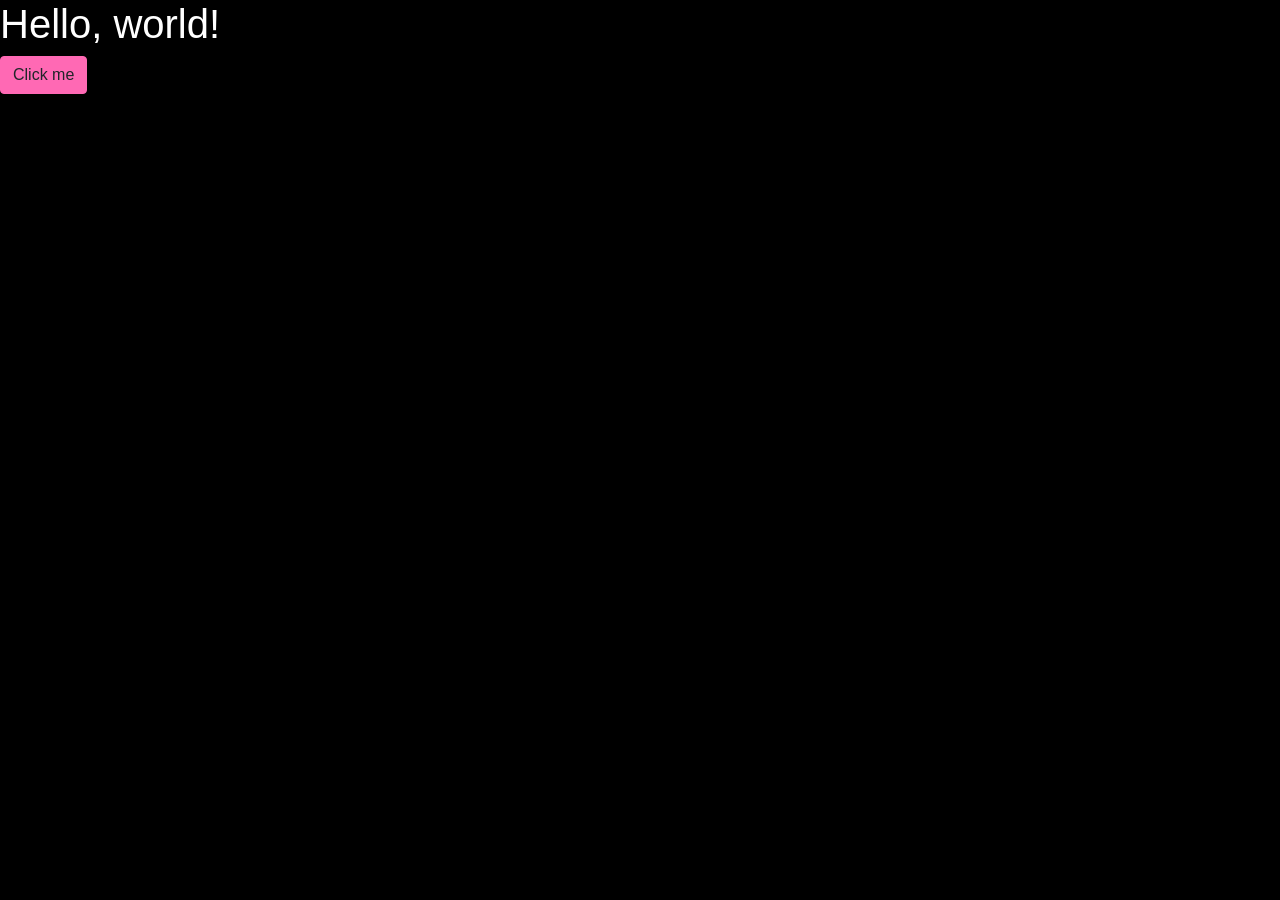
==== index.html @ 62ad26d8 "Initial commit" ====
<!DOCTYPE html>
<html lang="en">
  <head>
    <!-- Required meta tags -->
    <meta charset="utf-8" />
    <meta
      name="viewport"
      content="width=device-width, initial-scale=1, shrink-to-fit=no"
    />

    <!-- Custom Bootstrap CSS -->
    <link rel="stylesheet" href="css/custom.css" />

    <title>Hello, world!</title>
  </head>
  <body>
    <h1>Hello, world!</h1>
    <button class="btn btn-primary">Click me</button>
    <!-- Optional JavaScript -->
    <!-- jQuery first, then Popper.js, then Bootstrap JS -->
    <script
      src="https://code.jquery.com/jquery-3.5.1.slim.min.js"
      integrity="sha384-DfXdz2htPH0lsSSs5nCTpuj/zy4C+OGpamoFVy38MVBnE+IbbVYUew+OrCXaRkfj"
      crossorigin="anonymous"
    ></script>
    <script
      src="https://cdn.jsdelivr.net/npm/popper.js@1.16.0/dist/umd/popper.min.js"
      integrity="sha384-Q6E9RHvbIyZFJoft+2mJbHaEWldlvI9IOYy5n3zV9zzTtmI3UksdQRVvoxMfooAo"
      crossorigin="anonymous"
    ></script>
    <script
      src="https://stackpath.bootstrapcdn.com/bootstrap/4.5.0/js/bootstrap.min.js"
      integrity="sha384-OgVRvuATP1z7JjHLkuOU7Xw704+h835Lr+6QL9UvYjZE3Ipu6Tp75j7Bh/kR0JKI"
      crossorigin="anonymous"
    ></script>
  </body>
</html>
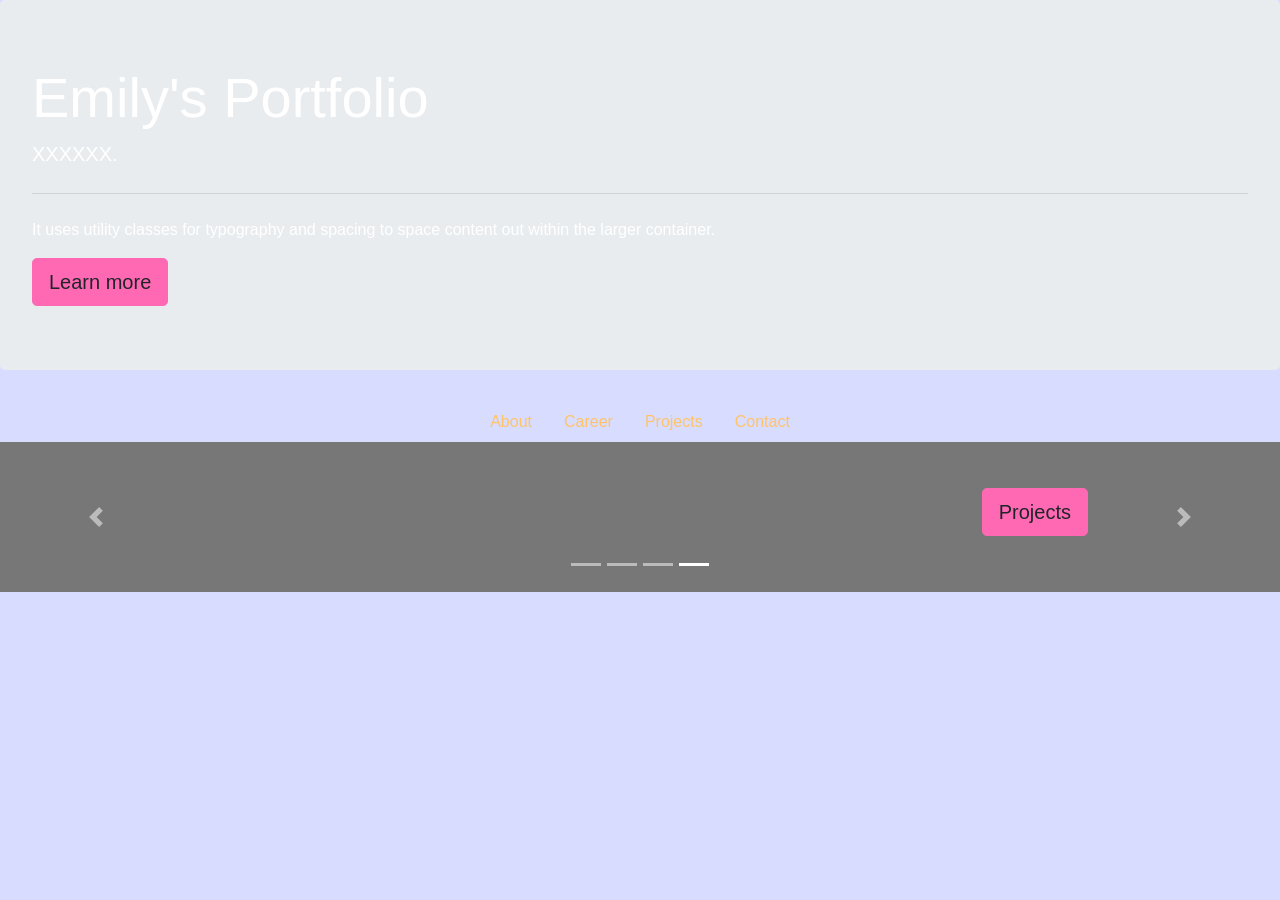
==== commit 8dbc19f4: "Drafts" ====
--- a/index.html
+++ b/index.html
@@ -11,11 +11,134 @@
     <!-- Custom Bootstrap CSS -->
     <link rel="stylesheet" href="css/custom.css" />
 
-    <title>Hello, world!</title>
+    <title>Emily's Portfolio</title>
   </head>
   <body>
-    <h1>Hello, world!</h1>
-    <button class="btn btn-primary">Click me</button>
+    <div class="jumbotron">
+      <h1 class="display-4">Emily's Portfolio</h1>
+      <p class="lead">XXXXXX.</p>
+      <hr class="my-4" />
+      <p>
+        It uses utility classes for typography and spacing to space content out
+        within the larger container.
+      </p>
+      <a class="btn btn-primary btn-lg" href="#" role="button">Learn more</a>
+    </div>
+
+    <ul class="nav justify-content-center">
+      <li class="nav-item">
+        <a class="nav-link active" href="./about.html">About</a>
+      </li>
+      <li class="nav-item">
+        <a class="nav-link" href="#">Career</a>
+      </li>
+      <li class="nav-item">
+        <a class="nav-link" href="#">Projects</a>
+      </li>
+      <li class="nav-item">
+        <a class="nav-link" href="#">Contact</a>
+      </li>
+    </ul>
+
+    <div id="myCarousel" class="carousel slide" data-ride="carousel">
+      <ol class="carousel-indicators">
+        <li data-target="#myCarousel" data-slide-to="0" class=""></li>
+        <li data-target="#myCarousel" data-slide-to="1" class=""></li>
+        <li data-target="#myCarousel" data-slide-to="2" class=""></li>
+        <li data-target="#myCarousel" data-slide-to="3" class="active"></li>
+      </ol>
+      <div class="carousel-inner">
+        <div class="carousel-item">
+          <svg
+            class="bd-placeholder-img"
+            width="100%"
+            height="100%"
+            xmlns="http://www.w3.org/2000/svg"
+            preserveAspectRatio="xMidYMid slice"
+            focusable="false"
+            role="img"
+          >
+            <rect width="100%" height="100%" fill="#777"></rect>
+          </svg>
+          <div class="container">
+            <div class="carousel-caption text-left">
+              <p>
+                <a
+                  class="btn btn-lg btn-primary"
+                  href="./about.html"
+                  role="button"
+                  >About</a
+                >
+              </p>
+            </div>
+          </div>
+        </div>
+        <div class="carousel-item">
+          <svg
+            class="bd-placeholder-img"
+            width="100%"
+            height="100%"
+            xmlns="http://www.w3.org/2000/svg"
+            preserveAspectRatio="xMidYMid slice"
+            focusable="false"
+            role="img"
+          >
+            <rect width="100%" height="100%" fill="#777"></rect>
+          </svg>
+          <div class="container">
+            <div class="carousel-caption">
+              <p>
+                <a class="btn btn-lg btn-primary" href="#" role="button"
+                  >Career</a
+                >
+              </p>
+            </div>
+          </div>
+        </div>
+
+        <div class="carousel-item active">
+          <svg
+            class="bd-placeholder-img"
+            width="100%"
+            height="100%"
+            xmlns="http://www.w3.org/2000/svg"
+            preserveAspectRatio="xMidYMid slice"
+            focusable="false"
+            role="img"
+          >
+            <rect width="100%" height="100%" fill="#777"></rect>
+          </svg>
+          <div class="container">
+            <div class="carousel-caption text-right">
+              <p>
+                <a class="btn btn-lg btn-primary" href="#" role="button"
+                  >Projects</a
+                >
+              </p>
+            </div>
+          </div>
+        </div>
+      </div>
+      <a
+        class="carousel-control-prev"
+        href="#myCarousel"
+        role="button"
+        data-slide="prev"
+      >
+        <span class="carousel-control-prev-icon" aria-hidden="true"></span>
+        <span class="sr-only">Previous</span>
+      </a>
+      <a
+        class="carousel-control-next"
+        href="#myCarousel"
+        role="button"
+        data-slide="next"
+      >
+        <span class="carousel-control-next-icon" aria-hidden="true"></span>
+        <span class="sr-only">Next</span>
+      </a>
+    </div>
+
     <!-- Optional JavaScript -->
     <!-- jQuery first, then Popper.js, then Bootstrap JS -->
     <script
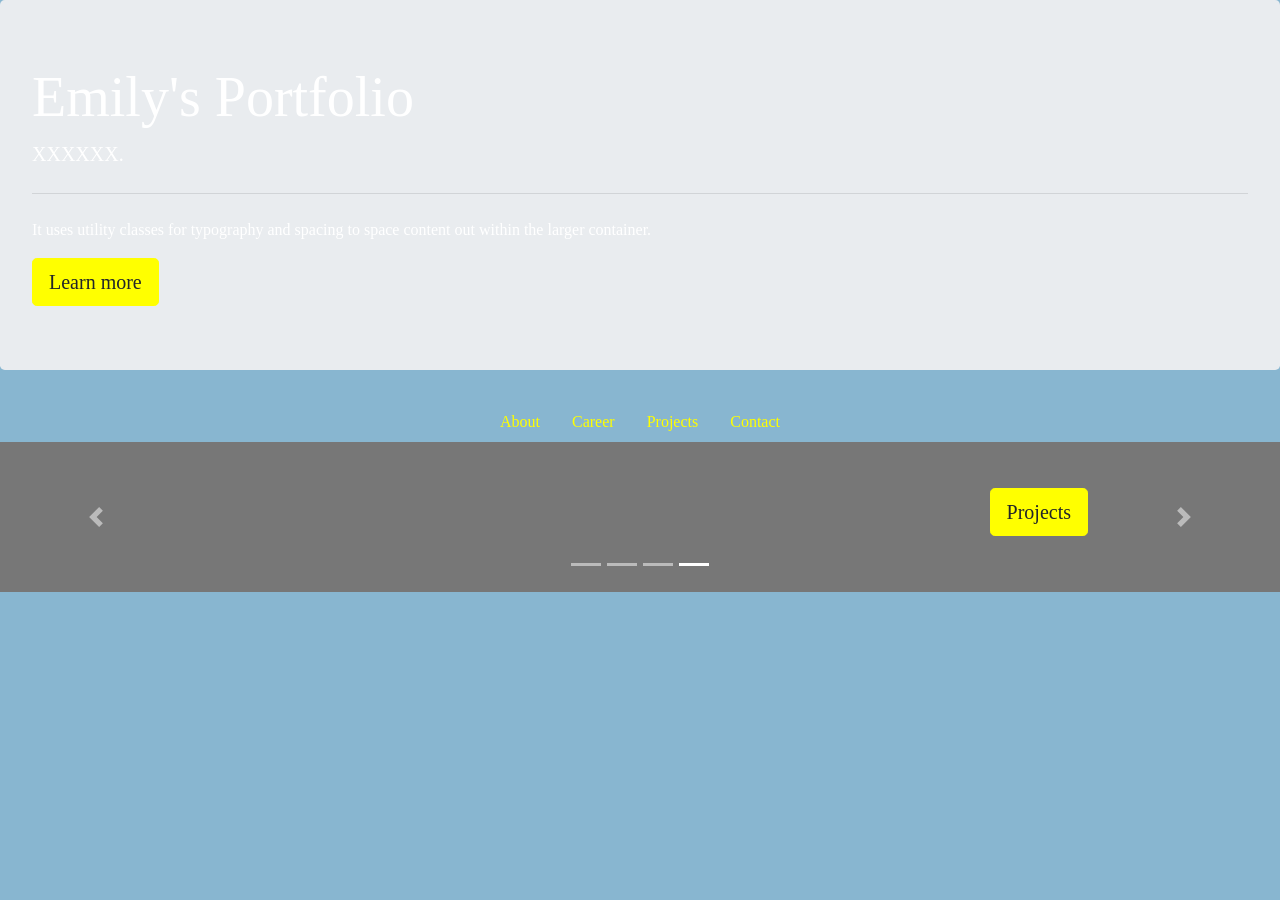
==== commit 454bc4c3: "Add buttons to subpages" ====
--- a/index.html
+++ b/index.html
@@ -88,7 +88,10 @@
           <div class="container">
             <div class="carousel-caption">
               <p>
-                <a class="btn btn-lg btn-primary" href="#" role="button"
+                <a
+                  class="btn btn-lg btn-primary"
+                  href="./career.html"
+                  role="button"
                   >Career</a
                 >
               </p>
@@ -111,7 +114,10 @@
           <div class="container">
             <div class="carousel-caption text-right">
               <p>
-                <a class="btn btn-lg btn-primary" href="#" role="button"
+                <a
+                  class="btn btn-lg btn-primary"
+                  href="./projects.html"
+                  role="button"
                   >Projects</a
                 >
               </p>
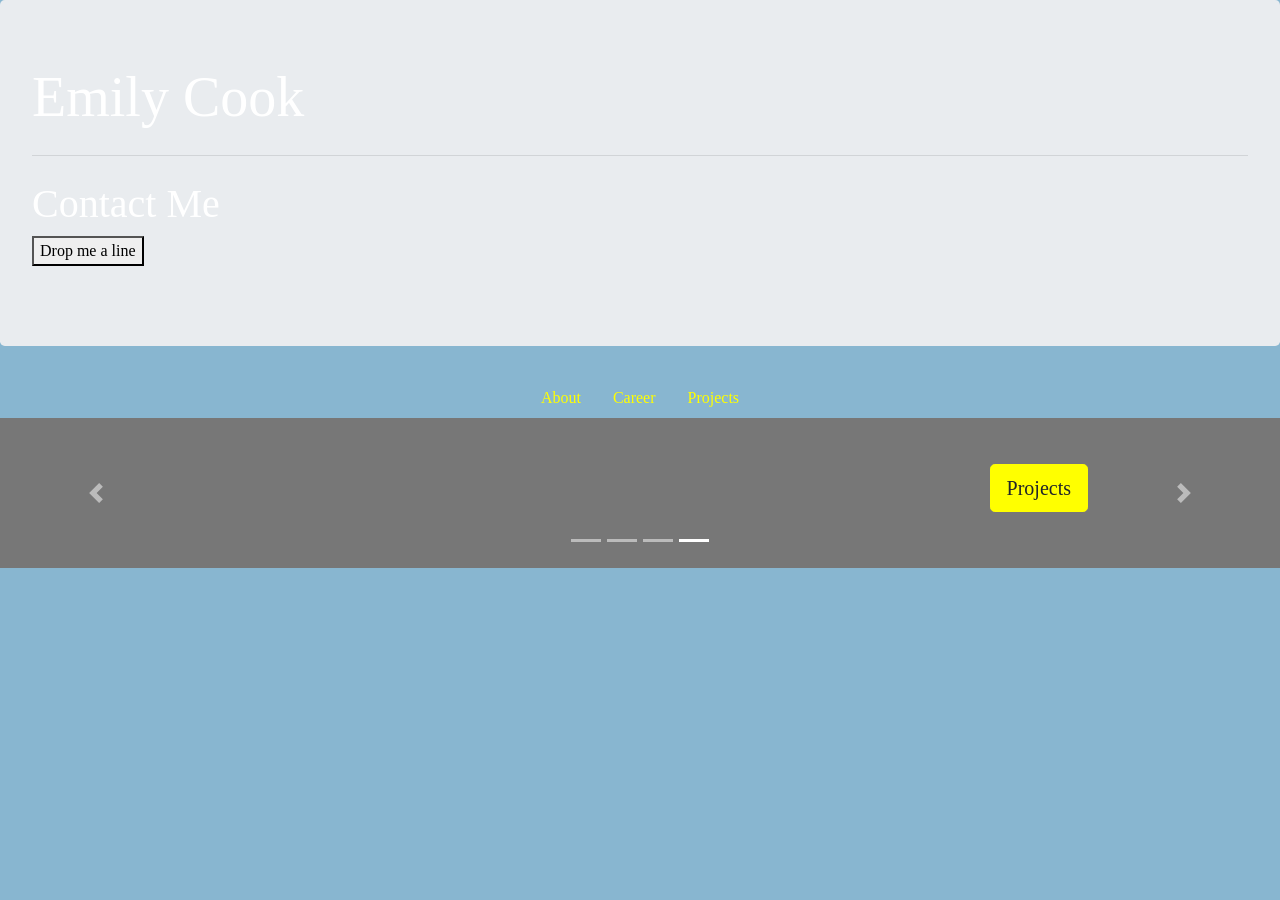
==== commit c8c2f46e: "Fix html errors" ====
--- a/index.html
+++ b/index.html
@@ -6,23 +6,45 @@
     <meta
       name="viewport"
       content="width=device-width, initial-scale=1, shrink-to-fit=no"
+      <link
+      href="https://fonts.googleapis.com/css2?family=Prompt:wght@500&display=swap"
+      rel="stylesheet"
     />
+    <link />
 
     <!-- Custom Bootstrap CSS -->
     <link rel="stylesheet" href="css/custom.css" />
 
-    <title>Emily's Portfolio</title>
+    <title>Emily Cook</title>
   </head>
   <body>
     <div class="jumbotron">
-      <h1 class="display-4">Emily's Portfolio</h1>
-      <p class="lead">XXXXXX.</p>
+      <h1 class="display-4">Emily Cook</h1>
+      <p class="lead"></p>
+
       <hr class="my-4" />
-      <p>
-        It uses utility classes for typography and spacing to space content out
-        within the larger container.
-      </p>
-      <a class="btn btn-primary btn-lg" href="#" role="button">Learn more</a>
+
+      <!-- Typewriter -->
+
+      <h1>Contact Me</h1>
+
+      <button onclick="typeWriter()">Drop me a line</button>
+
+      <p id="demo"></p>
+
+      <script>
+        var i = 0;
+        var txt = "emilacook16@gmail.com";
+        var speed = 50;
+
+        function typeWriter() {
+          if (i < txt.length) {
+            document.getElementById("demo").innerHTML += txt.charAt(i);
+            i++;
+            setTimeout(typeWriter, speed);
+          }
+        }
+      </script>
     </div>
 
     <ul class="nav justify-content-center">
@@ -30,13 +52,10 @@
         <a class="nav-link active" href="./about.html">About</a>
       </li>
       <li class="nav-item">
-        <a class="nav-link" href="#">Career</a>
+        <a class="nav-link" href="./career.html">Career</a>
       </li>
       <li class="nav-item">
-        <a class="nav-link" href="#">Projects</a>
-      </li>
-      <li class="nav-item">
-        <a class="nav-link" href="#">Contact</a>
+        <a class="nav-link" href="./projects.html">Projects</a>
       </li>
     </ul>
 
@@ -54,7 +73,7 @@
             width="100%"
             height="100%"
             xmlns="http://www.w3.org/2000/svg"
-            preserveAspectRatio="xMidYMid slice"
+            preserveaspectratio="xMidYMid slice"
             focusable="false"
             role="img"
           >
@@ -79,7 +98,7 @@
             width="100%"
             height="100%"
             xmlns="http://www.w3.org/2000/svg"
-            preserveAspectRatio="xMidYMid slice"
+            preserveaspectratio="xMidYMid slice"
             focusable="false"
             role="img"
           >
@@ -105,7 +124,7 @@
             width="100%"
             height="100%"
             xmlns="http://www.w3.org/2000/svg"
-            preserveAspectRatio="xMidYMid slice"
+            preserveaspectratio="xMidYMid slice"
             focusable="false"
             role="img"
           >
